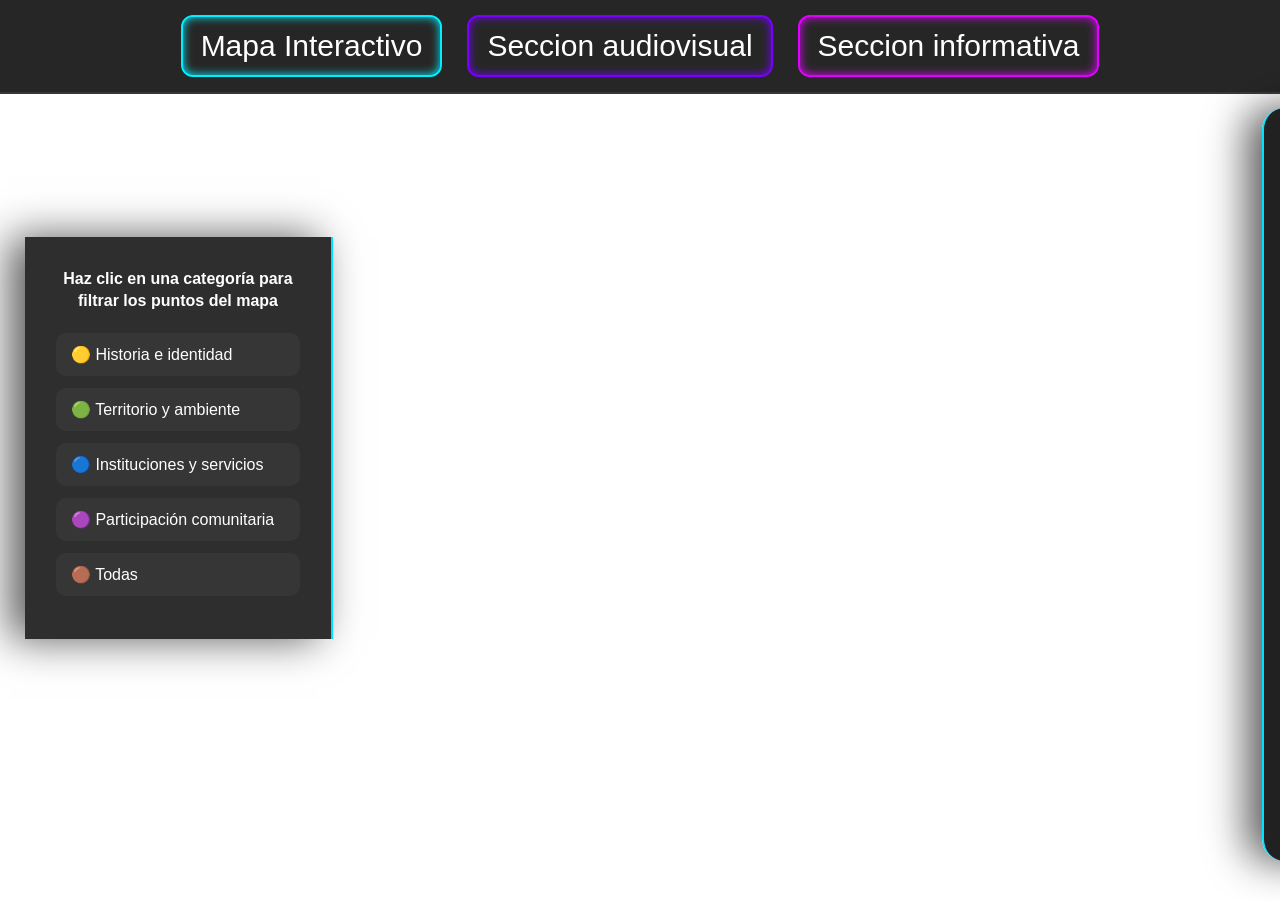
==== index.html @ c3909826 "Add files via upload" ====
<!DOCTYPE html>
<html lang="en">
<head>
  <meta charset="UTF-8">
  <meta name="viewport" content="width=device-width, initial-scale=1.0">
  <link rel="stylesheet" href="styles.css">
  <title>Mapa Interactivo Bosa</title>
</head>
<body>

  
<header>
  <nav>
    <ul>
      <li><a href="index.html">Mapa Interactivo</a></li>
      <li><a href="Seccion_Audiovisual.html">Seccion audiovisual</a></li>
      <li><a href="Seccion_Informativa.html">Seccion informativa</a></li>
    </ul>
  </nav>
</header>


<main>


<div class="Seccion_Mapa_Interactivo_Bosa">

    <div class="Titulo">

        <h1>Mapa Interactivo Bosa</h1>

    </div>

      <!-- Panel de información para mostrar detalles del lugar seleccionado -->
   <div id="panelInfo">

      <img id="imagenLugar" src="" alt="Lugar">

       <h2 id="tituloLugar">Selecciona un punto</h2>

         <p id="direccion"></p>


       <a id="btnMaps" target="_blank">
       Ver en Google Maps
       </a>

       <p id="categoriaLugar"></p>

       <p id="descripcionLugar">
         Haz clic en un punto del mapa para explorar
        </p>

         <p id="importanciaLugar"></p>
   </div>




  <div id="leyenda">

   <div class="Leyenda-Texto">
     <h3>Haz clic en una categoría para filtrar los puntos del mapa</h3>
   </div>

   <div class="categoria" data-color="amarillo">
     🟡 Historia e identidad
   </div>

   <div class="categoria" data-color="verde">
     🟢 Territorio y ambiente
   </div>

   <div class="categoria" data-color="azul">
     🔵 Instituciones y servicios
   </div>

   <div class="categoria" data-color="morado">
     🟣 Participación comunitaria
   </div>

   <div class="categoria" data-color="cafe">
     🟤 Todas
   </div>

  



    <!-- Botón volver al mapa -->
   <button id="btnVolver" class="oculto">
    Volver al mapa
   </button>

   <script type="module" src="./main.js"></script>

 </div>

</div>


</main>


  
</body>
</html>
---- styles.css ----
html, body {
    margin: 0;
    padding: 0;
    width: 100%;
    overflow-x: hidden;
}

body {
    font-family: Arial, sans-serif;
    background-color: #000;
    color: white;
background: radial-gradient(circle at top, #00162d, #000);
}



/* HEADER */
header {
    width: 100%;
    position: fixed;
    top: 0;
    left: 0;
    z-index: 100;
    background: rgba(0,0,0,0.85);
    backdrop-filter: blur(12px);
    border-bottom: 2px solid rgba(255,255,255,0.08);
}

/* NAV */
nav {
    max-width: 1400px;
    margin: auto;
    padding: 15px 20px;
}

nav ul {
    list-style: none;
    display: flex;
    justify-content: center;
    align-items: center;
    gap: 25px;
    margin: 0;
    padding: 0;
    flex-wrap: wrap;
}

nav ul li {
    font-family: Impact, Haettenschweiler, 'Arial Narrow Bold', sans-serif;
    font-size: 30px;
}

nav ul li a {
    text-decoration: none;
    color: white;
    padding: 12px 18px;
    border-radius: 12px;
    transition: 0.3s ease;
    display: block;
}

nav ul li a:hover {
    transform: translateY(-2px);
}

/* Colores por sección */
nav ul li a[href="index.html"] {
    border: 2px solid #00eeff;
    box-shadow: inset 0 0 10px #00eeff;
}

nav ul li a[href="Seccion_Audiovisual.html"] {
    border: 2px solid #7700ff;
    box-shadow: inset 0 0 10px #7700ff;
}

nav ul li a[href="Seccion_Informativa.html"] {
    border: 2px solid #e100ff;
    box-shadow: inset 0 0 10px #e100ff;
}



main {
    padding-top: 0px;
    position: relative;
}



.Seccion_Mapa_Interactivo_Bosa {
    position: relative;
    width: 100%;
    background: radial-gradient(circle at top, #120022, #000);
}


.Seccion_Mapa_Interactivo_Bosa .Titulo {
    position: absolute;
    top: 100px;
    left: 0;
    width: 100%;
    text-align: center;
    z-index: 10;
    font-size: 30px;
    color: white;
    text-shadow:
    0 0 8px #fff,
    0 0 25px #00aeff,
    0 0 60px #00b7ff;
}



p {
    color: white;
    font-size: 18px;
    line-height: 1.5;
}


#panelInfo{
    position: fixed;
  top: 108px;
  right: -520px;
  width: 466px;
  height: 683px;
  padding: 35px;
  background: rgba(20,20,20,0.94);
  overflow-y: auto;
  z-index: 20;
  transition: right 0.5s ease;
  backdrop-filter: blur(16px);
  border-left: 2px solid #00e1ff;
  border-top-left-radius: 22px;
  border-bottom-left-radius: 22px;

  box-shadow: -15px 0 40px rgba(0,0,0,0.65);

  z-index: 30;
}




#panelInfo.activo{
    right: 0;
}


#panelInfo h2{
    margin-top: 0;
}

#imagenLugar{
    width:100%;
    height:200px;

    object-fit: cover;

    border-radius:12px;

    margin-bottom:15px;

    display:none;
}

#tituloLugar{
    font-size: 28px;
    margin-bottom: 10px;
    color: #48d4ff
}

#descripcionLugar,
#importanciaLugar,
#direccion{
    line-height: 1.5;
    margin-bottom: 15px;
}

#categoriaLugar{
    color:hsl(204, 100%, 85%);
    font-weight:bold;
    margin-bottom:20px;
}


#btnVolver{

  position: fixed;
  bottom: -108px;
  left: 70px;
  padding: 20px 24px;
  border: 2px solid #00eeff;
  border-radius: 16px;
  cursor: pointer;
  font-size: 20px;
  font-weight: bold;
  background: rgba(0,0,0,0.88);
  color: white;
  backdrop-filter: blur(14px);
  z-index: 35;

    display: none;

    transition: 0.3s ease;

    box-shadow: 0 0 18px rgba(0,238,255,0.35);
}

#btnVolver:hover{
    transform: scale(1.08);
    box-shadow: 0 0 25px rgba(0,238,255,0.6);
}



#leyenda {
width: 244px;
  position: fixed;
  top: 237px;
  left: 25px;
  background: rgba(18,18,18,0.88);
  padding: 31px;
  color: white;
  z-index: 20;
  backdrop-filter: blur(14px);
  backdrop-filter: blur(16px);
  border-right: 2px solid #00e1ff;

  box-shadow: -15px 0 40px rgba(0,0,0,0.65);

  z-index: 25;


}

#leyenda  :hover {
transform: translateY(-8px);
  box-shadow: 0 0 35px rgba(0, 110, 255, 0.35);


}


.categoria{
    margin: 12px 0;
    padding: 12px 15px;

    cursor: pointer;

    transition: 0.3s ease;

    border-radius: 10px;

    background: rgba(255,255,255,0.04);
}


.categoria:hover{

    transform: scale(1.05);

}




#leyenda h3{

    margin: 0 0 20px 0;
    font-size: 16px;
    line-height: 1.4;
    text-align: center;
}





#btnMaps {
  display: flex;
  margin-top: 15px;

  padding: 10px 16px;
  background: #0086df;
  color: white;
  text-decoration: none;
  border-radius: 8px;
  font-weight: bold;
  transition: 0.3s;
 align-items: center;
  justify-content: center;

  
}

#btnMaps:hover {
  transform: scale(1.08);
}










/* =========================
   SECCION AUDIOVISUAL
========================= */


.Seccion_Audiovisuales_Bosa {
    min-height: 100vh;
    padding: 140px 60px 80px;
    background: radial-gradient(circle at top, #120022, #000);
}


.Titulo-Audiovisual {
    text-align: center;
    margin-bottom: 70px;
}



.Titulo-Audiovisual h1 {
    font-size: 55px;
    color: white;

    text-shadow:
    0 0 8px #fff,
    0 0 25px #7700ff,
    0 0 60px #7700ff;
}




.Titulo-Audiovisual p {
    font-size: 22px;
    color: #d6b8ff;
}


.videos-grid {
    display: grid;
    grid-template-columns: repeat(auto-fit, minmax(320px, 1fr));
    gap: 40px;
}

.video-card {
    background: rgba(255,255,255,0.04);
    border: 2px solid rgba(119,0,255,0.35);

    border-radius: 22px;

    padding: 25px;

    backdrop-filter: blur(16px);

    box-shadow: 0 0 25px rgba(119,0,255,0.15);

    transition: 0.3s ease;
}


.video-card:hover {
    transform: translateY(-8px);
    box-shadow: 0 0 35px rgba(119,0,255,0.35);
}


.video-card h3 {

    color: #c28cff;
    margin-bottom: 15px;
}

.video-card p {
    margin-bottom: 20px;
    color: #f0e7ff;
}

.video-card iframe {
  width: 100%;
    height: 315px;

    border: none;

    border-radius: 16px;
}


.mini-videos {
    display: flex;
    gap: 18px;
}

.mini-videos iframe {
    width: 50%;
    height: 260px;
}

/* Íconos pequeños */
.video-card h3::before {
  
    font-size: 18px;
    margin-right: 8px;
    color: #c28cff;
   
}









/* =========================
   SECCION informativa 
========================= */


 .Seccion-Informativa-Bosa {

    min-height: 100vh;
    padding: 140px 60px 80px;
    background: radial-gradient(circle at top, #120022, #000);
 
 }  


 



.Titulo-Seccion-Informativo {
    text-align: center;
    margin-bottom: 70px;
}



.Titulo-Seccion-Informativa h1 {
    font-size: 55px;
    color: white;
    text-shadow:
    0 0 8px #fff,
    0 0 25px #e100ff,
    0 0 60px #e100ff;
}
.Titulo-Seccion-Informativa p {
   
font-size: 22px;
    color: #ffc5fc;
}
    
.info-bosa {
    padding: 140px 8%;
    min-height: 100vh;
}

.info-grid {
    display: grid;
    grid-template-columns: repeat(auto-fit,minmax(280px,1fr));
    gap: 25px;
    margin-top: 50px;
}

.info-card {
    background: rgba(20,20,20,0.9);
    border: 2px solid rgba(255, 0, 255, 0.25);
    border-radius: 18px;
    padding: 25px;
    backdrop-filter: blur(12px);
    transition: 0.3s;
}

.info-card:hover {
    transform: translateY(-8px);
    border-color: #ff00aa;
}

.info-card h3 {
    color: #ea48ff;
    font-size: 24px;
}








/* =========================
   Responsividad index.html
========================= */

/* =========================
   CELULAR
========================= */


@media (max-width: 768px){

.Seccion_Mapa_Interactivo_Bosa .Titulo{
    top: 190px;
    font-size: 10px;
}

#leyenda{
    width: 65%;
    left: 45%;
    transform: translateX(-50%);
    top: 510px;
    padding: 16px;
    max-height: 225px;
    overflow-y: auto;
    scale: 90%;
}

#leyenda h3{
    font-size: 13px;
    margin-bottom: 10px;
}

.categoria{
    font-size: 13px;
    padding: 8px;
    margin: 6px 0;
}

#btnVolver{
    left: 128px;
    bottom: 49px;
    font-size: 13px;
    z-index: 35;
}

/* 👇 ESTE ES EL ERROR PRINCIPAL QUE TENÍAS */
#panelInfo{
    height: 800px;
    top: auto;
    bottom: -100%;
    right: 0;
    border-radius: 25px 25px 0 0;
    border-left: none;
    border-top: 2px solid #00e1ff;
    transition: bottom 0.5s ease;
    scale: 57%;
    left: 49px;
    z-index: 30;


}

#panelInfo.activo{
    bottom: 0;
}

}




/* =========================
   MÓVILES PEQUEÑOS
========================= */
@media (max-width: 480px){

nav ul li{
    font-size: 12px;
}

.Seccion_Mapa_Interactivo_Bosa .Titulo{
top: 191px;
    font-size: 18px;
}

#leyenda{
    width: 229px;
    top: 548px;
}

#panelInfo{
    width: 92%;
}

}








/* =========================
   RESPONSIVE SECCION AUDIOVISUAL
========================= */

/* Tablets */
@media (max-width: 1024px) {

  .Seccion_Audiovisuales_Bosa {
    padding: 120px 40px 60px;
  }

  .Titulo-Audiovisual h1 {
    font-size: 40px;
  }

  .Titulo-Audiovisual p {
    font-size: 18px;
  }

  .videos-grid {
    grid-template-columns: 1fr;
  }

  .video-card iframe {
    height: 280px;
  }

  .mini-videos {
    flex-direction: column;
  }

  .mini-videos iframe {
    width: 100%;
    height: 240px;
  }
}

/* Celulares */
@media (max-width: 600px) {

  .Seccion_Audiovisuales_Bosa {
    padding: 150px 20px 50px;
  }

  .Titulo-Audiovisual h1 {
    font-size: 28px;
  }

  .Titulo-Audiovisual p {
    font-size: 16px;
  }

  .video-card {
    padding: 18px;
  }

  .video-card iframe {
    height: 220px;
  }

  .mini-videos iframe {
    height: 200px;
  }
}






/* =========================
   RESPONSIVE SECCION infromativa
========================= */



@media (max-width: 1024px){

.Seccion-Informativa-Bosa {
    padding: 120px 40px 60px;
}

.Titulo-Seccion-Informativo h1 {
    font-size: 40px;
}

.Titulo-Seccion-Informativo p {
    font-size: 18px;
}

.info-grid {
    grid-template-columns: repeat(auto-fit, minmax(240px, 1fr));
    gap: 20px;
}

.info-card {
    padding: 20px;
}

.info-card h3 {
    font-size: 20px;
}
}


@media (max-width: 600px){

.Seccion-Informativa-Bosa {
    padding: 310px 20px 50px;
}

.Titulo-Seccion-Informativo h1 {
    font-size: 28px;
}

.Titulo-Seccion-Informativo p {
    font-size: 16px;
}

/* convierte todo en 1 columna */
.info-grid {
    grid-template-columns: 1fr;
    gap: 15px;
}

.info-card {
    padding: 18px;
}

.info-card h3 {
    font-size: 18px;
}
}
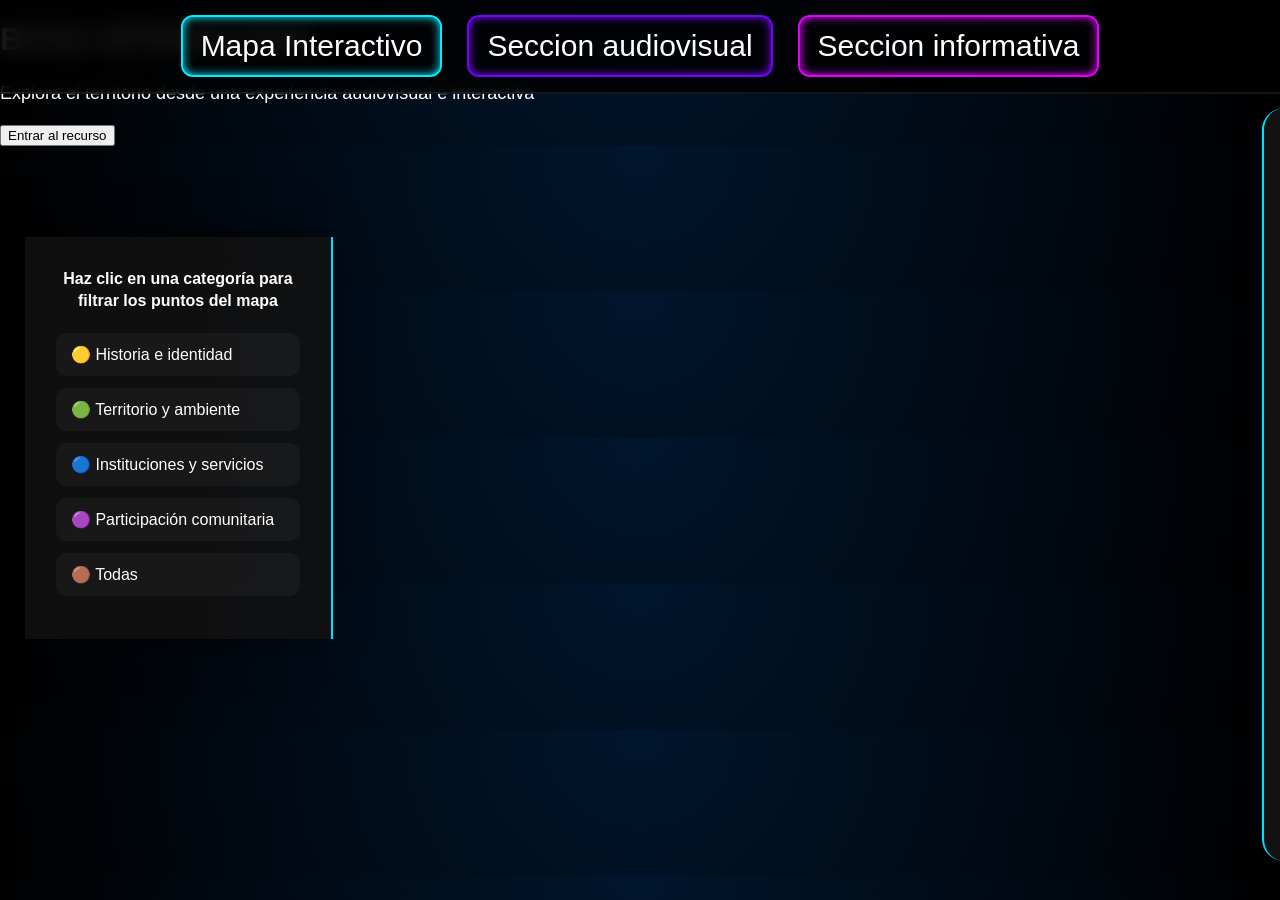
==== commit e5baa1c7: "Add files via upload" ====
--- a/index.html
+++ b/index.html
@@ -8,7 +8,21 @@
 </head>
 <body>
 
+  <div id="intro">
   
+  <div class="puerta izquierda"></div>
+  <div class="puerta derecha"></div>
+
+  <div class="intro-contenido">
+    <h1>BOSA INTERACTIVA</h1>
+    <p>Explora el territorio desde una experiencia audiovisual e interactiva</p>
+
+    <button id="entrar">Entrar al recurso</button>
+  </div>
+
+</div>
+
+
 <header>
   <nav>
     <ul>
